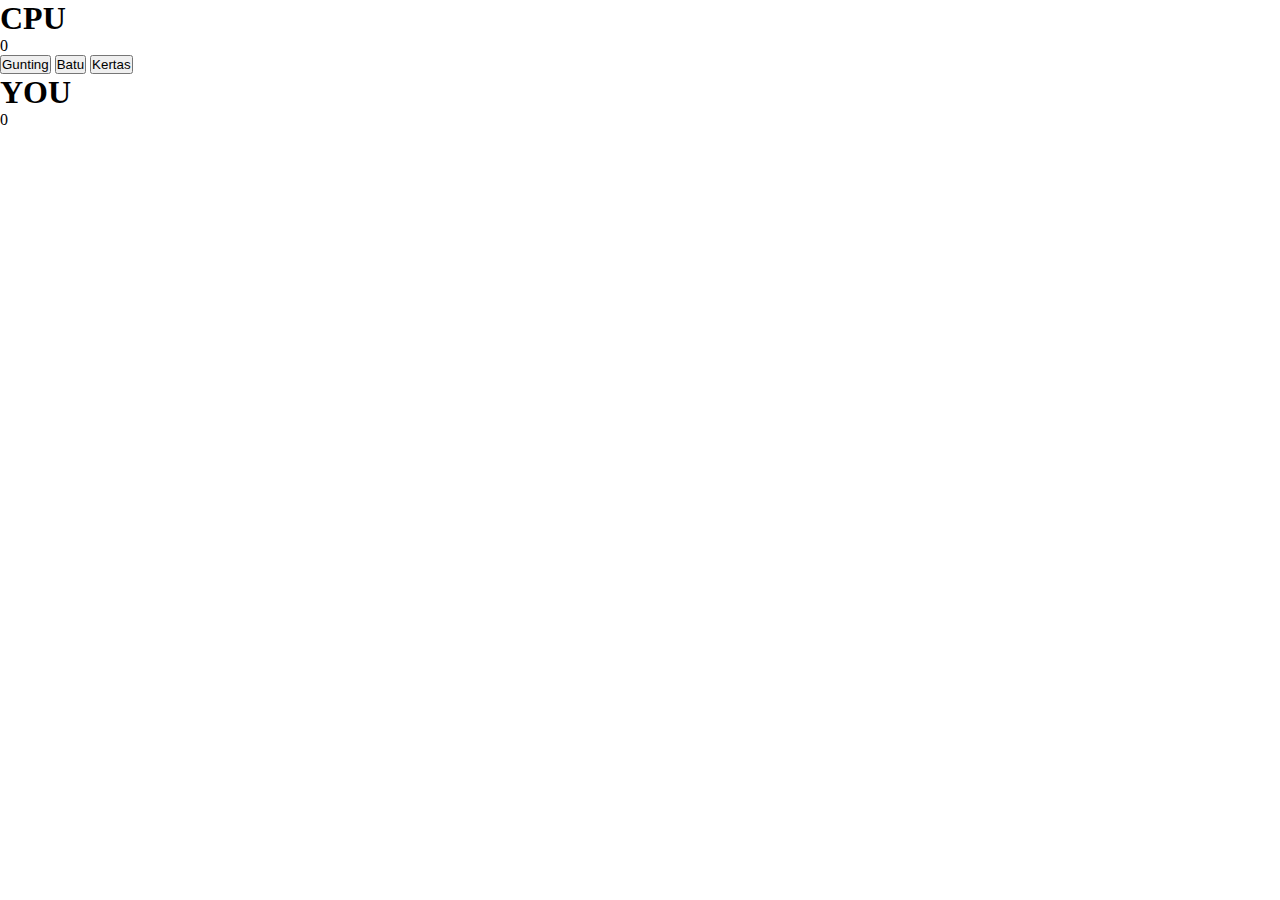
==== play.html @ 5f31eff0 "Add welcome page and change old index to play.html" ====
<!DOCTYPE html>
<html lang="en">

<head>
    <meta charset="UTF-8">
    <meta name="viewport" content="width=device-width, initial-scale=1.0">
    <meta http-equiv="X-UA-Compatible" content="ie=edge">
    <link rel="stylesheet" href="style.css">
    <title>Gunting Batu Kertas</title>

    <!-- Font -->
    <link href="https://fonts.googleapis.com/css?family=Open+Sans:400,600|Rakkas&display=swap" rel="stylesheet">

</head>

<body>
    <main>
        <!-- CPU -->
        <div class="box cpu">
            <div class="nametag">
                <h1 class="name">CPU</h1>
                <div class="score" id="cpu-score">
                    <p>0</p>
                </div>
            </div>

            <div class="cpu-display">
            </div>
        </div>
        <!-- CPU END -->

        <!-- PLAYER 1 -->
        <div class="box player">

            <!-- Button untuk milih gunting batu kertas -->
            <div class="btn-action">
                <button class="btn btn-player gunting">Gunting</button>
                <button class="btn btn-player batu">Batu</button>
                <button class="btn btn-player kertas">Kertas</button>
            </div>

            <!-- p1 nama dan score -->
            <div class="nametag">
                <h1 class="name">YOU</h1>
                <div class="score" id="p-score">
                    <p>0</p>
                </div>
            </div>
        </div>
        <!-- P1 END -->
    </main>

    <script src="app.js"></script>
</body>

</html>
---- style.css ----
* {
    padding: 0;
    margin: 0;
    box-sizing: border-box;
}

/* Mobile Version */
@media (min-width: 320px) and (max-width: 767px) {

    body {
        align-items: center;
    }

    main {
        position: relative;
        top: 50px;
        margin: auto;
        background-color: aquamarine;
        width: 80%;
        height: 80vh;
    }

    .box-player {
        margin: 0 auto;
        justify-content: center;
    }

}
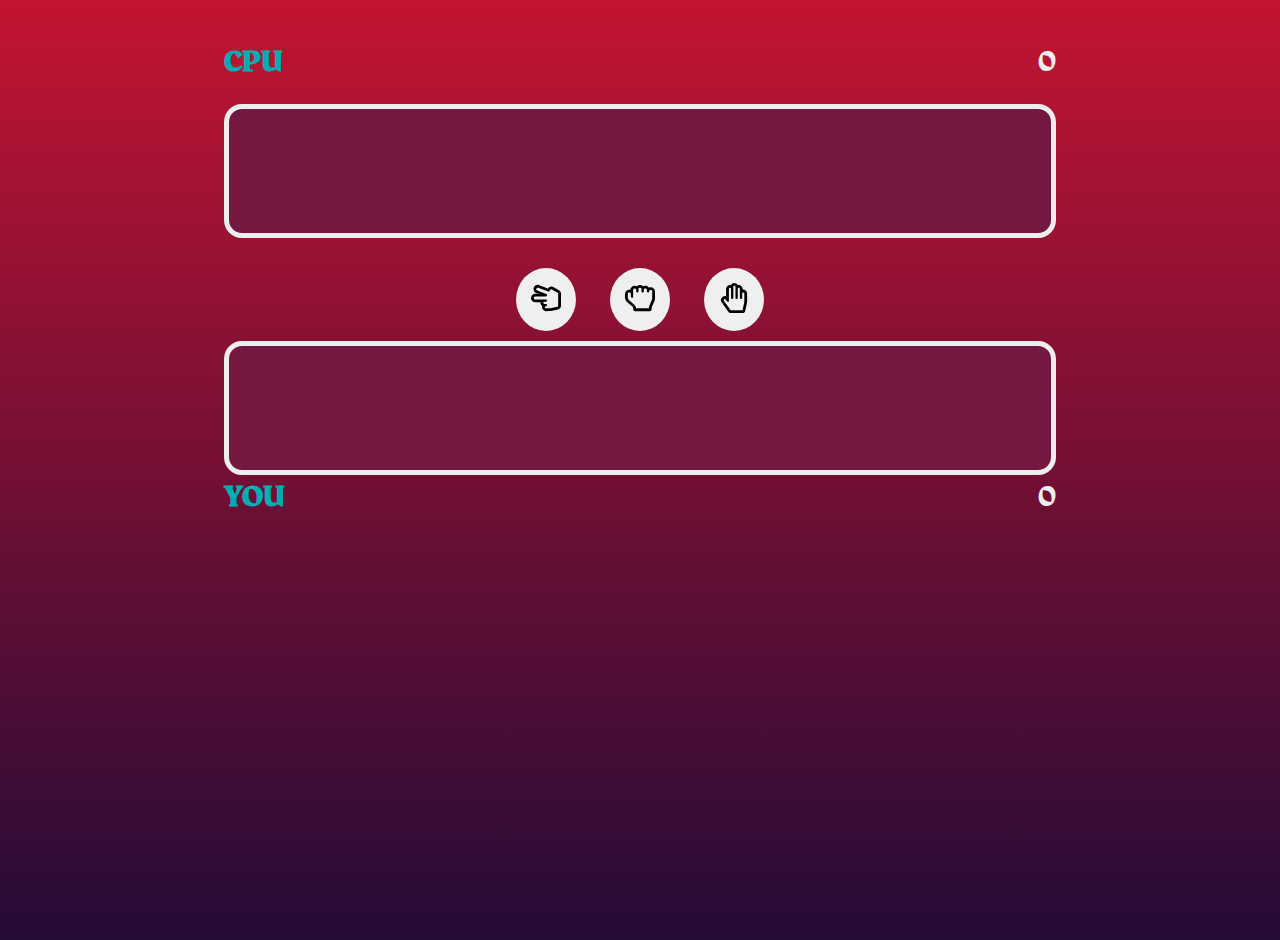
==== commit ba9c2ec1: "Update Design" ====
--- a/play.html
+++ b/play.html
@@ -14,41 +14,47 @@
 </head>
 
 <body>
-    <main>
-        <!-- CPU -->
-        <div class="box cpu">
-            <div class="nametag">
-                <h1 class="name">CPU</h1>
-                <div class="score" id="cpu-score">
-                    <p>0</p>
+    <div class="bottom">
+        <main>
+            <!-- CPU -->
+            <div class="box cpu">
+                <div class="nametag">
+                    <h1>CPU</h1>
+                    <div class="score" id="cpu-score">
+                        <p>0</p>
+                    </div>
+                </div>
+
+                <div class="display cpu-display">
                 </div>
             </div>
+            <!-- CPU END -->
 
-            <div class="cpu-display">
-            </div>
-        </div>
-        <!-- CPU END -->
+            <!-- PLAYER 1 -->
+            <div class="box player">
 
-        <!-- PLAYER 1 -->
-        <div class="box player">
+                <!-- Button untuk milih gunting batu kertas -->
+                <div class="btn-action">
+                    <button class="btn btn-player gunting"><img src="images/hand-scissors.svg"
+                            alt="hand-scissors"></button>
+                    <button class="btn btn-player batu"><img src="images/hand-rock.svg" alt="hand-rock"></button>
+                    <button class="btn btn-player kertas"><img src="images/hand-paper.svg" alt="hand-paper"></button>
+                </div>
+                <div class="display cpu-display"></div>
 
-            <!-- Button untuk milih gunting batu kertas -->
-            <div class="btn-action">
-                <button class="btn btn-player gunting">Gunting</button>
-                <button class="btn btn-player batu">Batu</button>
-                <button class="btn btn-player kertas">Kertas</button>
-            </div>
+                <!-- p1 nama dan score -->
+                <div class="nametag">
+                    <h1 class="name">YOU</h1>
+                    <div class="score" id="p-score">
+                        <p>0</p>
+                    </div>
 
-            <!-- p1 nama dan score -->
-            <div class="nametag">
-                <h1 class="name">YOU</h1>
-                <div class="score" id="p-score">
-                    <p>0</p>
                 </div>
             </div>
-        </div>
-        <!-- P1 END -->
-    </main>
+            <!-- P1 END -->
+        </main>
+    </div>
+
 
     <script src="app.js"></script>
 </body>
--- a/style.css
+++ b/style.css
@@ -4,25 +4,96 @@
     box-sizing: border-box;
 }
 
-/* Mobile Version */
-@media (min-width: 320px) and (max-width: 767px) {
+body {
+    background: transparent linear-gradient(180deg, #C31432 0%, #240B36 100%) 0% 0% no-repeat padding-box;
+    height: 100vh;
+    max-height: 100vh;
+    text-align: center;
+    overflow: hidden;
+}
 
-    body {
-        align-items: center;
-    }
+main {
+    width: 65%;
+    margin: 40px auto;
+    height: 90vh;
 
-    main {
-        position: relative;
-        top: 50px;
-        margin: auto;
-        background-color: aquamarine;
-        width: 80%;
-        height: 80vh;
-    }
+}
 
-    .box-player {
-        margin: 0 auto;
-        justify-content: center;
-    }
+h1 {
+    font-family: 'Rakkas', cursive;
+    text-transform: uppercase;
+    color: #00ADB5;
+}
 
+h3 {
+    font-family: 'Open Sans', sans-serif;
+    font-size: 1.25rem;
+    color: #eeeeee;
+    text-transform: uppercase;
+
+}
+
+a {
+    text-decoration: none;
+    font-family: 'Open Sans', sans-serif;
+}
+
+.box {}
+
+.bottom {
+    width: 100%;
+    height: 100vh;
+    background-image: url(images/bg.svg);
+    background-repeat: no-repeat;
+    background-position-y: 40%;
+}
+
+.nametag {
+    display: inline-block;
+    width: 100%;
+    text-align: right;
+    font-size: 30px;
+    font-family: 'Rakkas', cursive;
+    color: #eeeeee;
+}
+
+.nametag h1 {
+    font-size: 30px;
+    float: left;
+    margin-bottom: 20px;
+}
+
+.score {
+    display: inline-block;
+    position: relative;
+}
+
+.btn {
+    display: inline-block;
+    padding: 15px;
+    border-radius: 100%;
+    border: none;
+    margin: 10px 15px;
+    outline: none;
+}
+
+.btn-action {
+    width: 100%;
+    margin-top: 20px;
+}
+
+.btn img {
+    width: 30px;
+    height: 30px;
+}
+
+.display {
+    border-radius: 18px;
+    border: 5px solid #eeeeee;
+    width: 100%;
+    height: 134px;
+    text-align: center;
+    align-content: center;
+    vertical-align: middle;
+    background-color: #741841;
 }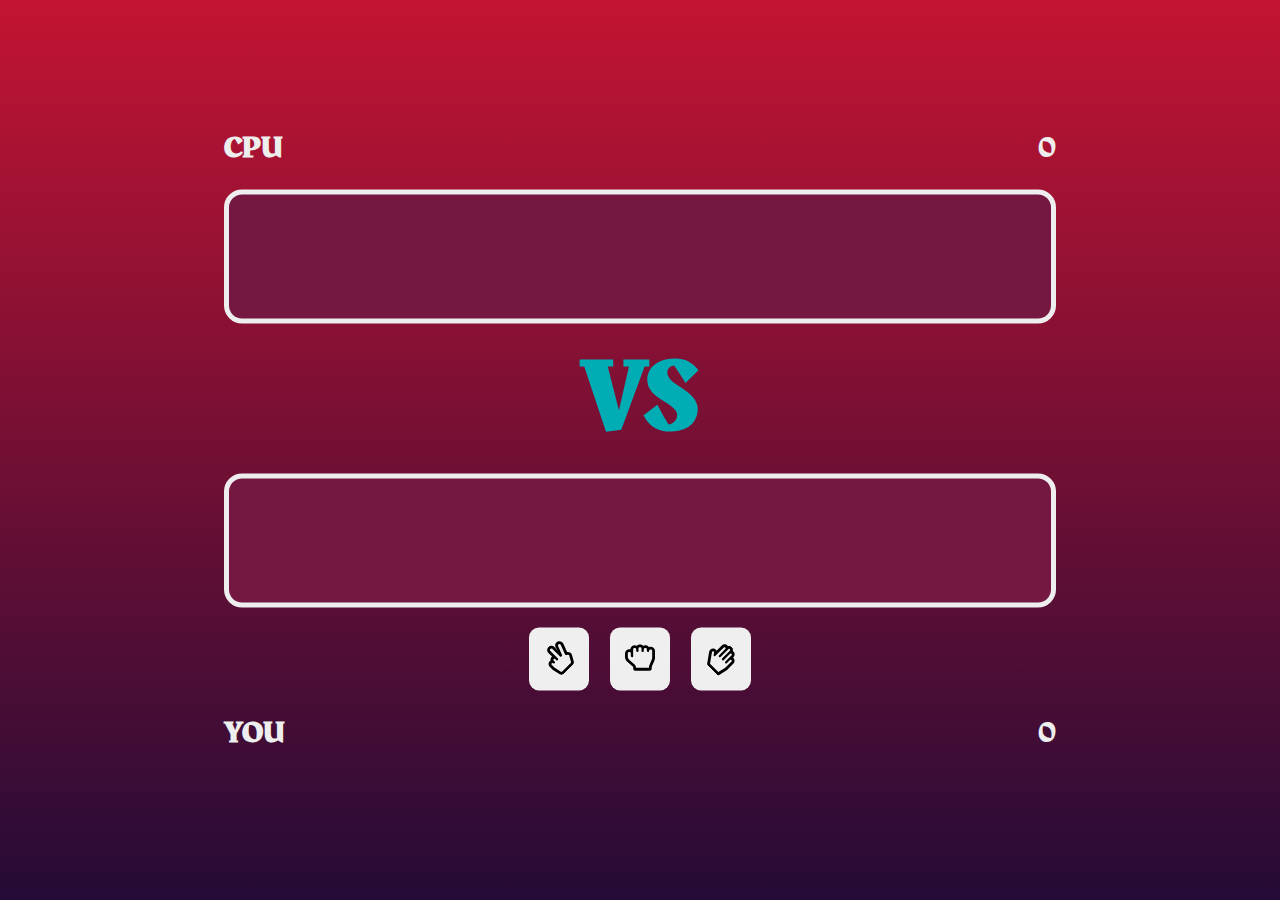
==== commit a28a7b4d: "Add files via upload" ====
--- a/play.html
+++ b/play.html
@@ -14,39 +14,49 @@
 </head>
 
 <body>
-    <div class="bottom">
+    <div class="base">
         <main>
             <!-- CPU -->
             <div class="box cpu">
                 <div class="nametag">
                     <h1>CPU</h1>
                     <div class="score" id="cpu-score">
-                        <p>0</p>
+                        <p id="cpu-score">0</p>
                     </div>
                 </div>
 
-                <div class="display cpu-display">
+                <div id="cpu" class="display">
+                    <div id="cpu-display" class="vertical-center cpu-display">
+
+                    </div>
                 </div>
             </div>
             <!-- CPU END -->
 
+            <h1 class="vs">VS</h1>
             <!-- PLAYER 1 -->
             <div class="box player">
 
                 <!-- Button untuk milih gunting batu kertas -->
+                <div id="p" class="display">
+                    <div id="p-display" class="vertical-center p-display">
+
+                    </div>
+                </div>
+
                 <div class="btn-action">
                     <button class="btn btn-player gunting"><img src="images/hand-scissors.svg"
                             alt="hand-scissors"></button>
                     <button class="btn btn-player batu"><img src="images/hand-rock.svg" alt="hand-rock"></button>
                     <button class="btn btn-player kertas"><img src="images/hand-paper.svg" alt="hand-paper"></button>
                 </div>
-                <div class="display cpu-display"></div>
+
 
                 <!-- p1 nama dan score -->
                 <div class="nametag">
                     <h1 class="name">YOU</h1>
-                    <div class="score" id="p-score">
-                        <p>0</p>
+                    <div class="score">
+                        <p id="p-score">0</p>
                     </div>
 
                 </div>
--- a/style.css
+++ b/style.css
@@ -14,15 +14,13 @@
 
 main {
     width: 65%;
-    margin: 40px auto;
-    height: 90vh;
+    margin: 2.5em auto;
 
 }
 
 h1 {
     font-family: 'Rakkas', cursive;
     text-transform: uppercase;
-    color: #00ADB5;
 }
 
 h3 {
@@ -38,29 +36,52 @@
     font-family: 'Open Sans', sans-serif;
 }
 
-.box {}
+.vertical-display,
+.cpu-display,
+.p-display {
+    position: absolute;
+    top: 50%;
+    width: 100%;
+    transform: translateY(-50%);
+    font-size: 25px;
+    font-family: 'Open Sans', sans-serif;
+    font-weight: bold;
+    text-transform: uppercase;
+}
 
-.bottom {
+.box {
+    color: #eeeeee;
+}
+
+.base {
     width: 100%;
-    height: 100vh;
     background-image: url(images/bg.svg);
     background-repeat: no-repeat;
     background-position-y: 40%;
+    position: absolute;
+    top: 50%;
+    transform: translateY(-50%);
+
 }
 
 .nametag {
+    color: #eeeeee;
     display: inline-block;
     width: 100%;
     text-align: right;
-    font-size: 30px;
+    font-size: 1.875em;
     font-family: 'Rakkas', cursive;
-    color: #eeeeee;
 }
 
 .nametag h1 {
     font-size: 30px;
     float: left;
     margin-bottom: 20px;
+}
+
+.vs {
+    font-size: 6.250em;
+    color: #00ADB5;
 }
 
 .score {
@@ -70,21 +91,24 @@
 
 .btn {
     display: inline-block;
-    padding: 15px;
-    border-radius: 100%;
+    border-radius: 10px;
     border: none;
-    margin: 10px 15px;
+    margin: 0 0.625em;
     outline: none;
 }
 
 .btn-action {
     width: 100%;
-    margin-top: 20px;
+    margin: 20px 0;
 }
 
 .btn img {
     width: 30px;
     height: 30px;
+}
+
+.btn-player {
+    padding: 15px;
 }
 
 .display {
@@ -93,7 +117,26 @@
     width: 100%;
     height: 134px;
     text-align: center;
-    align-content: center;
-    vertical-align: middle;
     background-color: #741841;
+    position: relative;
+}
+
+.kertas img {
+    transform: rotate(45deg);
+}
+
+.gunting img {
+    transform: rotate(45deg);
+}
+
+.menang {
+    border-color: #00FF55;
+}
+
+.kalah {
+    border-color: #FF0000;
+}
+
+.seri {
+    border-color: black;
 }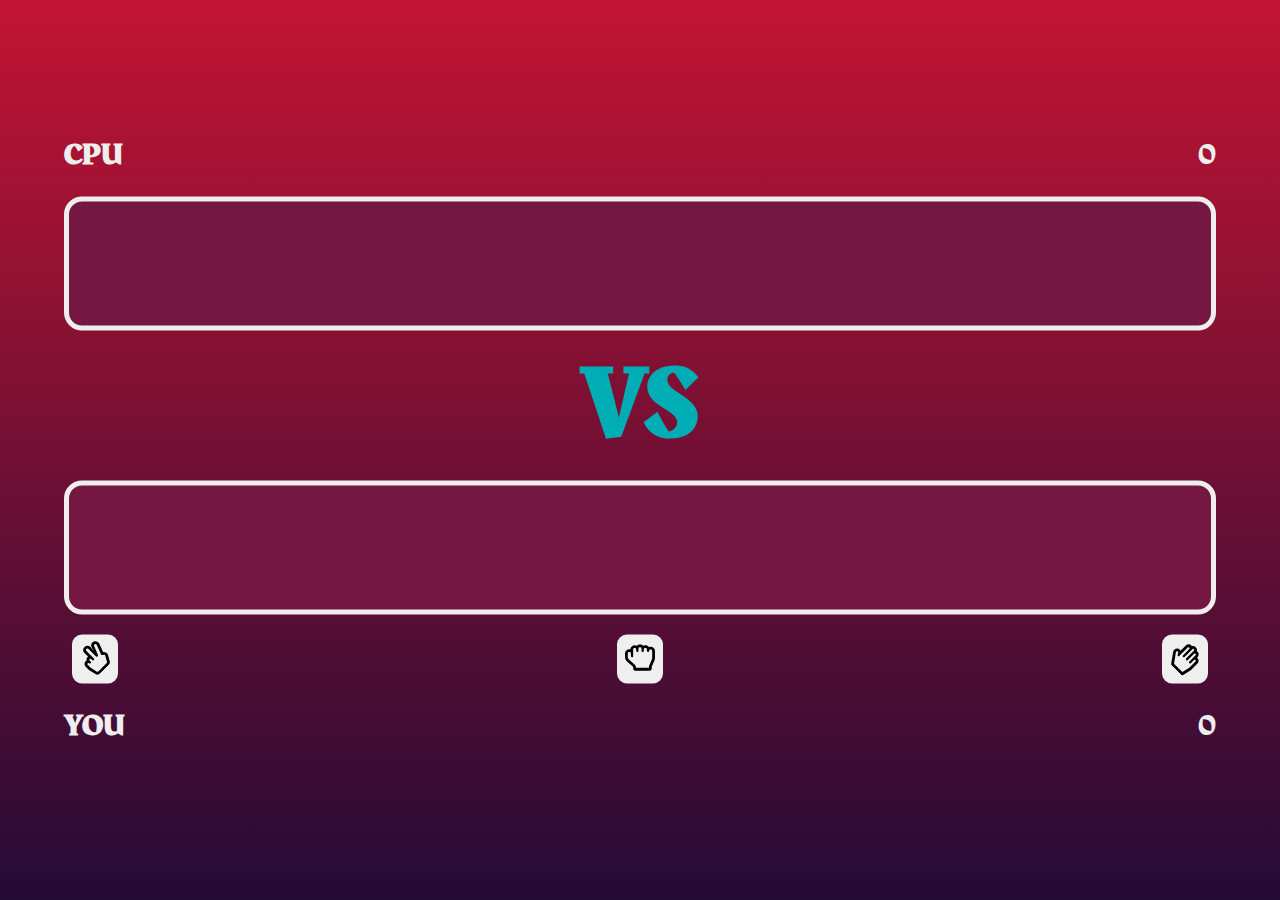
==== commit 6eff9e5b: "Debug css" ====
--- a/play.html
+++ b/play.html
@@ -15,31 +15,37 @@
 
 <body>
     <div class="base">
-        <main>
+
+        <div class="match-container">
+
             <!-- CPU -->
             <div class="box cpu">
-                <div class="nametag">
-                    <h1>CPU</h1>
-                    <div class="score" id="cpu-score">
-                        <p id="cpu-score">0</p>
-                    </div>
+
+                <!-- CPU's Name and Score -->
+                <div class="name-score">
+                    <h2 class="name">CPU</h2>
+                    <p id="cpu-score">0</p>
                 </div>
 
+                <!-- CPU's Choices Display -->
                 <div id="cpu" class="display">
-                    <div id="cpu-display" class="vertical-center cpu-display">
+                    <div id="cpu-display" class="cpu-display">
 
                     </div>
                 </div>
             </div>
             <!-- CPU END -->
 
+
             <h1 class="vs">VS</h1>
+
+
             <!-- PLAYER 1 -->
             <div class="box player">
 
                 <!-- Button untuk milih gunting batu kertas -->
                 <div id="p" class="display">
-                    <div id="p-display" class="vertical-center p-display">
+                    <div id="p-display" class="p-display">
 
                     </div>
                 </div>
@@ -53,16 +59,13 @@
 
 
                 <!-- p1 nama dan score -->
-                <div class="nametag">
-                    <h1 class="name">YOU</h1>
-                    <div class="score">
-                        <p id="p-score">0</p>
-                    </div>
-
+                <div class="name-score">
+                    <h2 class="name">YOU</h2>
+                    <pid="p-score">0</pid="p-score">
                 </div>
             </div>
             <!-- P1 END -->
-        </main>
+        </div>
     </div>
 
 
--- a/style.css
+++ b/style.css
@@ -7,20 +7,20 @@
 body {
     background: transparent linear-gradient(180deg, #C31432 0%, #240B36 100%) 0% 0% no-repeat padding-box;
     height: 100vh;
-    max-height: 100vh;
     text-align: center;
     overflow: hidden;
 }
 
-main {
-    width: 65%;
-    margin: 2.5em auto;
-
-}
 
 h1 {
     font-family: 'Rakkas', cursive;
     text-transform: uppercase;
+    color: #00ADB5;
+    font-size: 4rem;
+}
+
+h2 {
+    font-size: 30px;
 }
 
 h3 {
@@ -28,7 +28,6 @@
     font-size: 1.25rem;
     color: #eeeeee;
     text-transform: uppercase;
-
 }
 
 a {
@@ -36,22 +35,96 @@
     font-family: 'Open Sans', sans-serif;
 }
 
-.vertical-display,
-.cpu-display,
-.p-display {
-    position: absolute;
-    top: 50%;
-    width: 100%;
-    transform: translateY(-50%);
-    font-size: 25px;
+p {
+    font-size: 20px;
     font-family: 'Open Sans', sans-serif;
-    font-weight: bold;
-    text-transform: uppercase;
-}
-
-.box {
     color: #eeeeee;
 }
+
+/* General classes */
+
+.btn {
+    display: inline-block;
+    border-radius: 10px;
+    border: none;
+    margin: 0 0.625em;
+    outline: none;
+}
+
+/* Style index.html */
+
+.container {
+    height: 100vh;
+    width: 100%;
+    padding: 10rem 2rem 2rem;
+    display: flex;
+    flex-direction: column;
+}
+
+/* Title */
+
+.container-title {
+    /* padding: 8.25rem 0 1.875rem; */
+}
+
+.title {
+    text-align: left;
+}
+
+/* Button */
+
+.btn-wrapper {
+    align-self: center;
+    margin: 7em 0 0;
+}
+
+.play-btn {
+    /* Button size */
+    width: 150px;
+    padding: 10px;
+    border-radius: 50px;
+
+    /* Display */
+    display: flex;
+    justify-content: center;
+
+    /* Button property */
+    cursor: pointer;
+    background-color: #222831;
+    box-shadow: -6px 9px 6px #00000029;
+}
+
+.play-btn>* {
+    margin: 0 .3em;
+    align-self: center;
+}
+
+.play-logo {
+    height: 30px;
+    width: 30px;
+}
+
+.play-text {
+    color: #00ADB5;
+    font-weight: 700;
+}
+
+/* Footer */
+
+.footer {
+    text-align: center;
+    opacity: .5;
+    width: 100%;
+    align-items: flex-end;
+    align-self: flex-end;
+    margin-top: 2em;
+}
+
+.author {
+    font-size: 14px;
+}
+
+/* Style play.css */
 
 .base {
     width: 100%;
@@ -61,55 +134,36 @@
     position: absolute;
     top: 50%;
     transform: translateY(-50%);
-
-}
-
-.nametag {
+}
+
+.match-container {
+    padding: 0 4em;
+}
+
+.box {
     color: #eeeeee;
-    display: inline-block;
-    width: 100%;
-    text-align: right;
+}
+
+
+/* Name and Score */
+
+.name-score {
+    display: flex;
+    width: 100%;
+    justify-content: space-between;
+    margin-bottom: 20px;
+}
+
+.name-score>* {
     font-size: 1.875em;
     font-family: 'Rakkas', cursive;
 }
 
-.nametag h1 {
-    font-size: 30px;
+.name {
     float: left;
-    margin-bottom: 20px;
-}
-
-.vs {
-    font-size: 6.250em;
-    color: #00ADB5;
-}
-
-.score {
-    display: inline-block;
-    position: relative;
-}
-
-.btn {
-    display: inline-block;
-    border-radius: 10px;
-    border: none;
-    margin: 0 0.625em;
-    outline: none;
-}
-
-.btn-action {
-    width: 100%;
-    margin: 20px 0;
-}
-
-.btn img {
-    width: 30px;
-    height: 30px;
-}
-
-.btn-player {
-    padding: 15px;
-}
+}
+
+/* For Both Player and CPU */
 
 .display {
     border-radius: 18px;
@@ -121,6 +175,46 @@
     position: relative;
 }
 
+/* CPU */
+
+.cpu-display,
+.p-display {
+    position: absolute;
+    font-size: 25px;
+    font-family: 'Open Sans', sans-serif;
+    font-weight: bold;
+    text-transform: uppercase;
+
+    /* Positioning text inside the box */
+    top: 50%;
+    width: 100%;
+    transform: translateY(-50%);
+}
+
+.vs {
+    font-size: 6.250em;
+    color: #00ADB5;
+}
+
+/* PLAYER's */
+
+.btn-action {
+    width: 100%;
+    margin: 1.250em 0;
+    display: flex;
+    justify-content: space-between;
+}
+
+.btn img {
+    width: 30px;
+    height: 30px;
+}
+
+.btn-player {
+    padding: 0.5rem;
+}
+
+
 .kertas img {
     transform: rotate(45deg);
 }
@@ -128,6 +222,72 @@
 .gunting img {
     transform: rotate(45deg);
 }
+
+
+
+@media (max-width: 375px) {
+
+    /* Index.html */
+    .container {
+        padding: 3em 2em 2em;
+    }
+
+
+    /* Play.html */
+
+    .match-container {
+        padding: 0 3em;
+    }
+
+    .display {
+        height: 80px;
+        border: 3px solid #eee;
+    }
+
+    .vs {
+        font-size: 4em;
+    }
+
+    .name-score {
+        margin-bottom: 10px;
+    }
+
+    .name-score>* {
+        font-size: 1.25em;
+    }
+}
+
+
+/* Media Query is for PC */
+@media (min-width: 600px) {
+    .welcome {
+        text-align: center;
+        position: absolute;
+        left: 50%;
+        transform: translateX(-50%);
+    }
+
+    .welcome h1 {
+        font-size: 5rem;
+    }
+
+    .start-main {
+        margin: 0 auto;
+        position: absolute;
+        top: 10%;
+        left: 50%;
+        transform: translateX(-50%);
+    }
+
+    .btn-wrapper {
+        position: absolute;
+        bottom: 5%;
+    }
+
+}
+
+
+/* Win Lose Condition */
 
 .menang {
     border-color: #00FF55;
